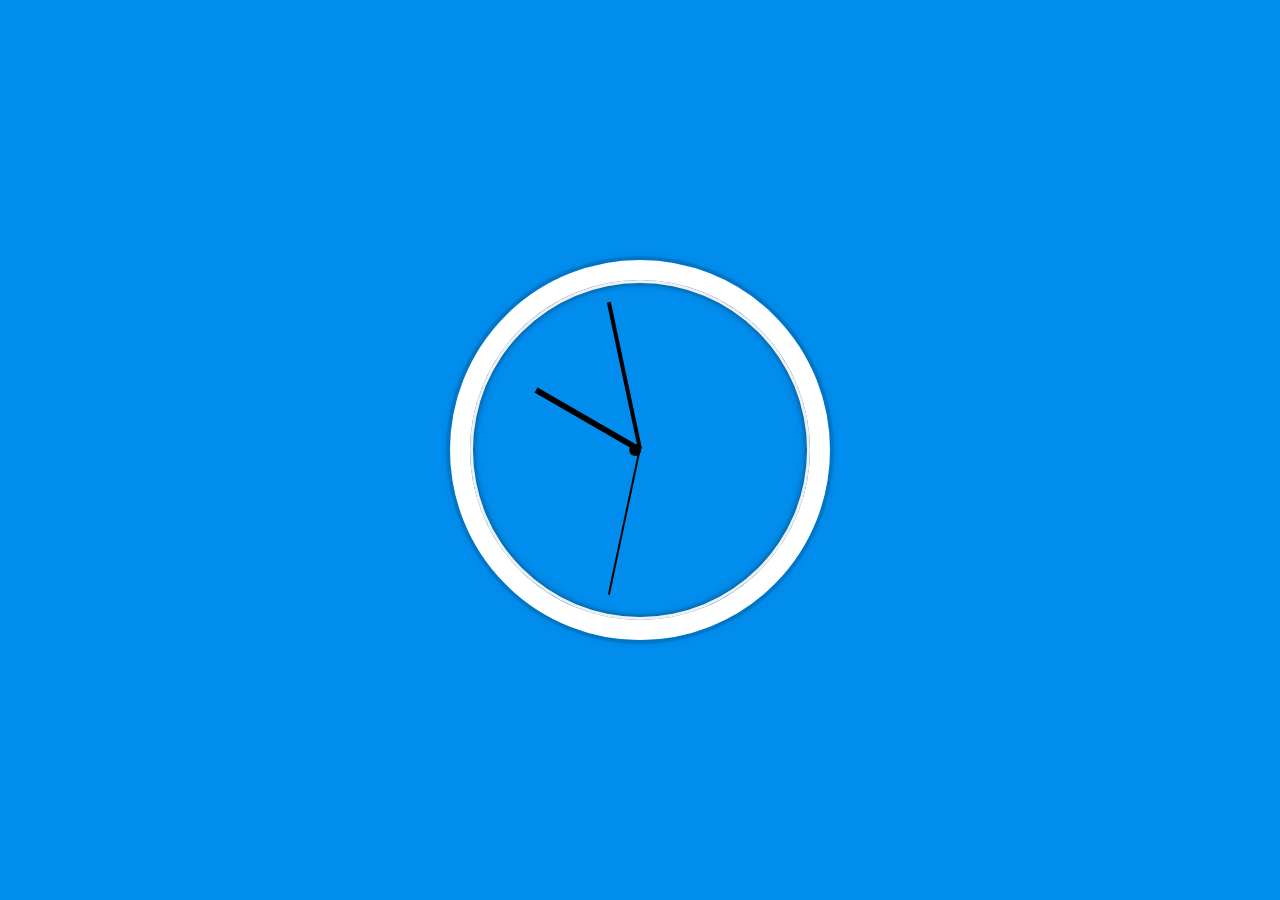
==== 02 - JS and CSS Clock/index.html @ f95f4c83 "Day2" ====
<!DOCTYPE html>
<html lang="en">
<head>
  <meta charset="UTF-8">
  <title>JS + CSS Clock</title>
  <link rel="stylesheet" href="style.css">
</head>
<body>


    <div class="clock">
      <div class="clock-face">
        <div class="hand hour-hand"></div>
        <div class="hand min-hand"></div>
        <div class="hand second-hand"></div>
        <div class=" center"></div>
      </div>
    </div>

  <script src="time.js"></script>
</body>
</html>
---- 02 - JS and CSS Clock/style.css ----
html {
    background: #018DED url(https://unsplash.it/1500/1000?image=881&blur=5);
    background-size: cover;
    font-family: 'helvetica neue';
    text-align: center;
    font-size: 10px;
  }

  body {
    margin: 0;
    font-size: 2rem;
    display: flex;
    flex: 1;
    min-height: 100vh;
    align-items: center;
  }

  .clock {
    width: 30rem;
    height: 30rem;
    border: 20px solid white;
    border-radius: 50%;
    margin: 50px auto;
    position: relative;
    padding: 2rem;
    box-shadow:
      0 0 0 4px rgba(0,0,0,0.1),
      inset 0 0 0 3px #EFEFEF,
      inset 0 0 10px black,
      0 0 10px rgba(0,0,0,0.2);
  }

  .clock-face {
    position: relative;
    width: 100%;
    height: 100%;
    transform: translateY(-3px); /* account for the height of the clock hands */
  }

  .hand {
    background: black;
    position: absolute;
    top: 50%;
    /* transform: rotate(90deg); */
    transform-origin: 100%;
  }
  .hour-hand{
    width: 40%;
    height: 6px;
    /* transform: ; */
  }
  .min-hand{
    width: 50%;
    height: 4px;
    float: right;
  }
  .second-hand{
    width: 50%;
    height: 2px;
    transition-timing-function: cubic-bezier(0.1, 2.7, 0.58, 1);
    /* transition: all 0.05s; */
  }
  .center{
    width: 12px;
    height: 12px;
    border-radius: 50%;
    background: black;
    position: absolute;
    top: 50%;
    transform: translate(1160%,-25%);

  }
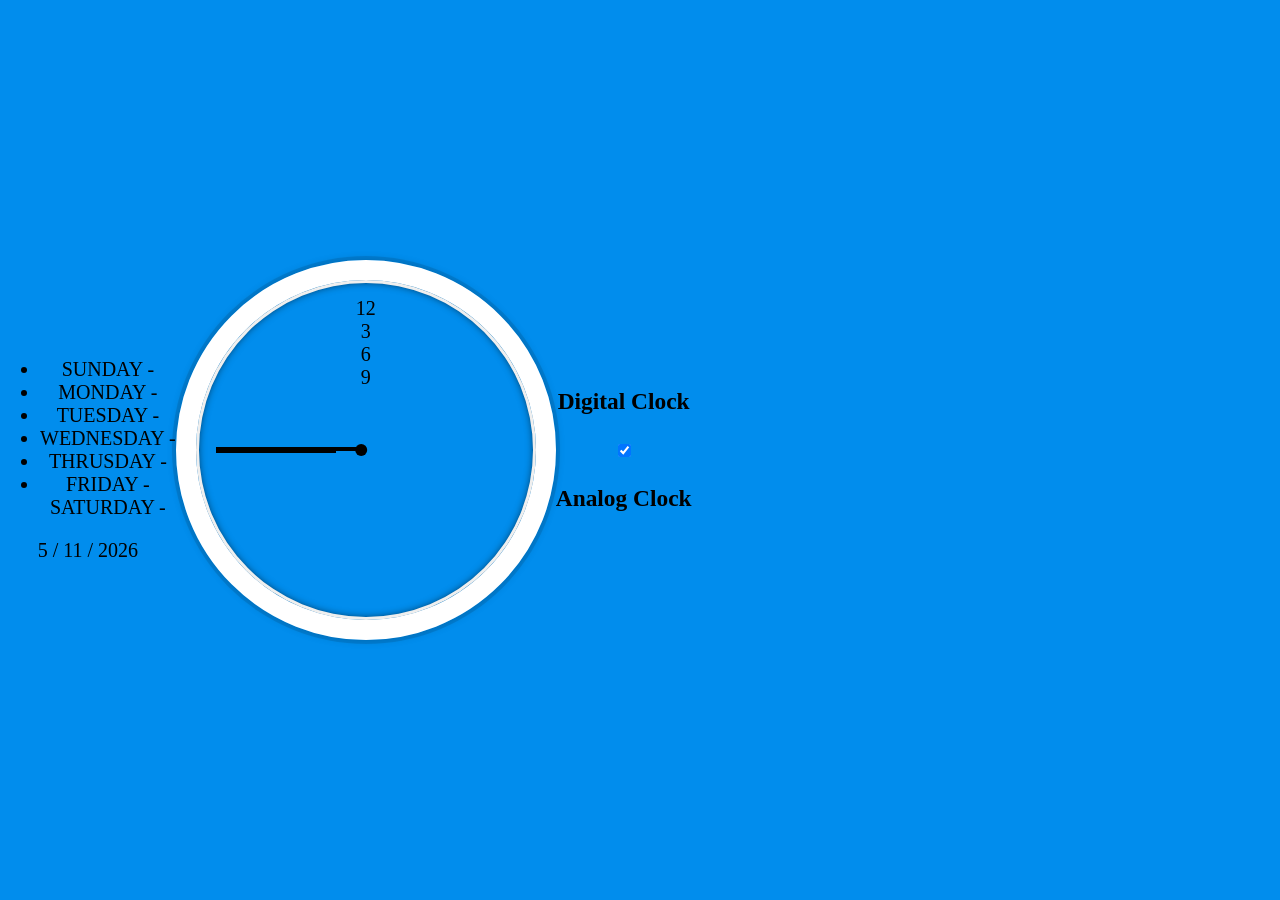
==== commit 65f351bb: "day 2 ui change" ====
--- a/02 - JS and CSS Clock/index.html
+++ b/02 - JS and CSS Clock/index.html
@@ -3,20 +3,57 @@
 <head>
   <meta charset="UTF-8">
   <title>JS + CSS Clock</title>
+  <link href="https://fonts.googleapis.com/css2?family=Orbitron:wght@500&display=swap" rel="stylesheet">
+    <link href="https://fonts.googleapis.com/css2?family=IBM+Plex+Mono:wght@100&display=swap" rel="stylesheet">
+
   <link rel="stylesheet" href="style.css">
+  
 </head>
-<body>
-
-
+<body onload="setDate()">
+  <div class="week">
+    <ul class="weekList">
+        <li class="day">SUNDAY <span class="datedivider">-</span></li>
+        <li class="day">MONDAY <span class="datedivider">-</span></li>
+        <li class="day">TUESDAY <span class="datedivider">-</span></li>
+        <li class="day">WEDNESDAY <span class="datedivider">-</span></li>
+        <li class="day">THRUSDAY <span class="datedivider">-</span></li>
+        <li class="day">FRIDAY <span class="datedivider">-</span></li>
+        <li class="day">SATURDAY <span class="datedivider">-</span></li>
+        
+    </ul>
+    
+    <div class="date"></div>
+</div>
+  <div class="time">
     <div class="clock">
       <div class="clock-face">
         <div class="hand hour-hand"></div>
         <div class="hand min-hand"></div>
         <div class="hand second-hand"></div>
         <div class=" center"></div>
+        <div class="num12">12</div>
+        <div class="num3">3</div>
+        <div class="num6">6</div>
+        <div class="num9">9</div>
       </div>
     </div>
+    <div class="digital"></div>
+  </div>
+  
+  <div  class="btn">
+    <h3>
+      Digital Clock
+    </h3>
+    <label class="switch">
+      <input onclick="analogOrDigital()" type="checkbox" checked>
+      <span class="slider round"></span>
+    </label>
+        <h3>
+          
+          Analog Clock
+        </h3>
 
+   </div> 
   <script src="time.js"></script>
 </body>
 </html>
--- a/02 - JS and CSS Clock/style.css
+++ b/02 - JS and CSS Clock/style.css
@@ -41,24 +41,20 @@
     background: black;
     position: absolute;
     top: 50%;
-    /* transform: rotate(90deg); */
     transform-origin: 100%;
   }
   .hour-hand{
     width: 40%;
     height: 6px;
-    /* transform: ; */
   }
   .min-hand{
     width: 50%;
     height: 4px;
-    float: right;
   }
   .second-hand{
     width: 50%;
     height: 2px;
     transition-timing-function: cubic-bezier(0.1, 2.7, 0.58, 1);
-    /* transition: all 0.05s; */
   }
   .center{
     width: 12px;
